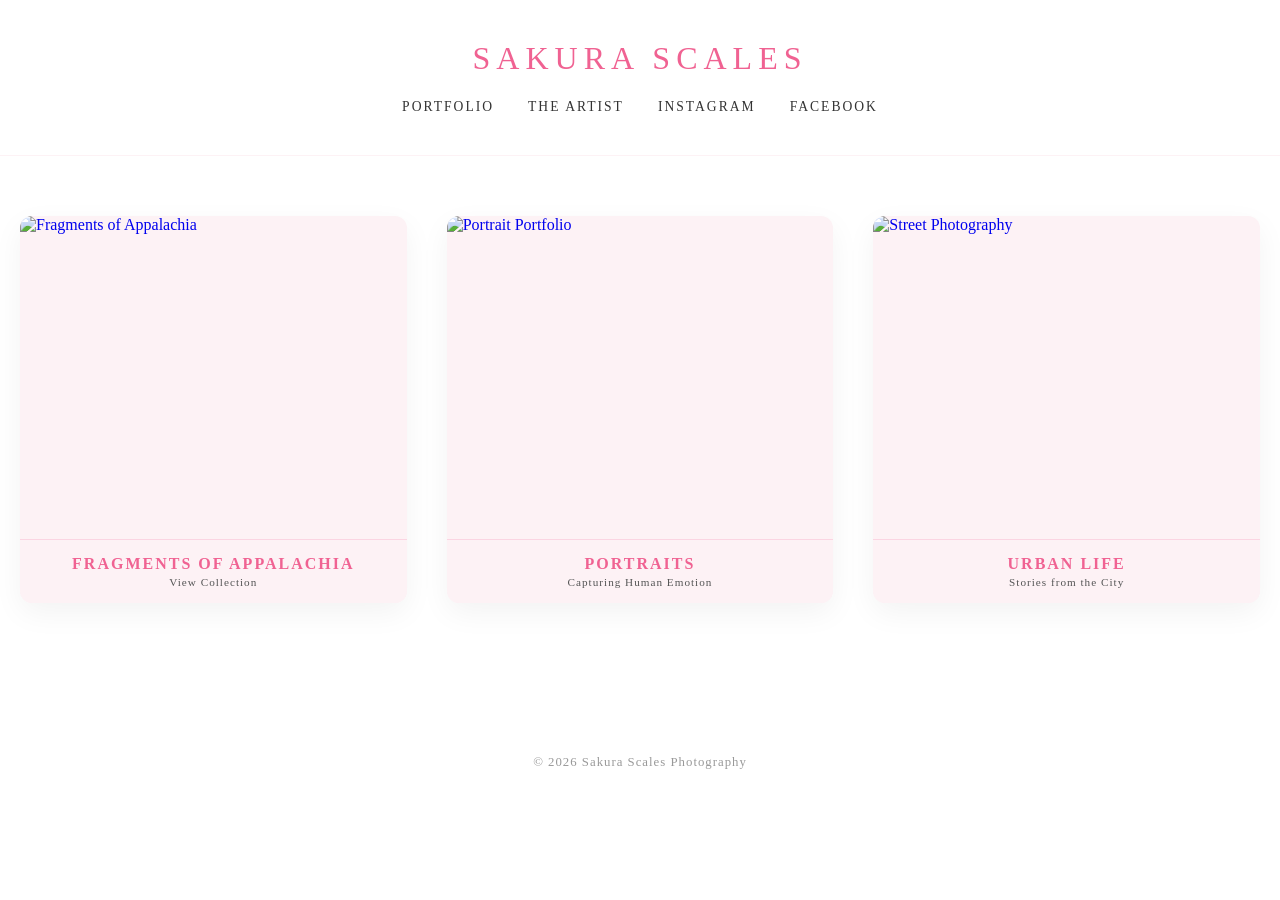
==== index.html @ 4bf84170 "Update index.html" ====
<!DOCTYPE html>
<html lang="en">
<head>
    <meta charset="UTF-8">
    <meta name="viewport" content="width=device-width, initial-scale=1.0">
    <title>Sakura Scales Photography | Portfolio</title>
    <link rel="stylesheet" href="style.css">
</head>
<body>

    <header>
        <h1>Sakura Scales</h1>
        <nav>
            <a href="index.html">Portfolio</a>
            <a href="about.html">The Artist</a>
            <a href="https://www.instagram.com/_sakura_scales_/?next=%2Faccounts%2Fsignupviafb%2F" target="_blank">Instagram</a>
<a href="https://www.facebook.com/Sakura.Scales/" target="_blank">Facebook</a>
        </nav>
    </header>

    <main>
        <section class="gallery">
    
 <a href="appalachia.html" class="photo-card">
    <img src="images/IMG_4928.jpeg" alt="Fragments of Appalachia">
    <div class="overlay">
        <h3>Fragments of Appalachia</h3>
        <p>View Collection</p>
        </div>
    </a>
    <a href="portraits.html" class="photo-card">
        <img src="images/portrait-cover.jpg" alt="Portrait Portfolio">
        <div class="overlay">
            <h3>Portraits</h3>
            <p>Capturing Human Emotion</p>
        </div>
    </a>

    <a href="street.html" class="photo-card">
        <img src="images/street-cover.jpg" alt="Street Photography">
        <div class="overlay">
            <h3>Urban Life</h3>
            <p>Stories from the City</p>
        </div>
    </a>

</section>

            </section>
    </main>

    <footer>
        <p>&copy; 2026 Sakura Scales Photography</p>
    </footer>

</body>
</html>
---- style.css ----
/* SAKURA PALETTE & VARIABLES */
:root {
    --sakura-pink: #fdf2f5;
    --petal-accent: #f06292;
    --text-color: #333333;
    --bg-white: #ffffff;
}

body {
    font-family: 'Optima', 'Didot', 'Georgia', serif;
    background-color: var(--bg-white);
    margin: 0;
    color: var(--text-color);
}

/* NAVIGATION HEADER */
header {
    position: sticky;
    top: 0;
    z-index: 1000;
    background: rgba(255, 255, 255, 0.9);
    backdrop-filter: blur(10px);
    border-bottom: 1px solid var(--sakura-pink);
    padding: 40px 20px;
    text-align: center;
}

header h1 {
    font-weight: 300;
    letter-spacing: 6px;
    text-transform: uppercase;
    margin: 0;
    color: var(--petal-accent);
}

nav { margin-top: 20px; }

nav a {
    text-decoration: none;
    color: var(--text-color);
    margin: 0 15px;
    font-size: 0.85rem;
    letter-spacing: 2px;
    text-transform: uppercase;
    transition: color 0.3s;
}

nav a:hover { color: var(--petal-accent); }

/* PORTFOLIO GRID */
.gallery {
    display: grid;
    grid-template-columns: repeat(auto-fill, minmax(350px, 1fr));
    gap: 40px;
    padding: 60px 20px;
    max-width: 1300px;
    margin: 0 auto;
}

.gallery a {
    text-decoration: none;
}

.photo-card {
    position: relative;
    overflow: hidden;
    border-radius: 12px;
    background-color: var(--sakura-pink);
    transition: transform 0.4s ease;
    box-shadow: 0 10px 30px rgba(0,0,0,0.05);
    aspect-ratio: 1 / 1; /* Makes boxes square */
}

.photo-card img {
    width: 100%;
    height: 100%;
    display: block;
    object-fit: cover; /* No distortion */
    transition: transform 0.6s ease;
}

.photo-card:hover { transform: translateY(-5px); }

.photo-card:hover img { transform: scale(1.03); }

/* PERMANENT TITLE BAR */
.overlay {
    position: absolute;
    bottom: 0;
    left: 0;
    right: 0;
    background: rgba(253, 242, 245, 0.9); /* Frosted Sakura Pink */
    backdrop-filter: blur(5px);
    padding: 15px;
    text-align: center;
    border-top: 1px solid rgba(240, 98, 146, 0.2);
    opacity: 1; /* Keep visible at all times */
}

.overlay h3 {
    margin: 0;
    color: var(--petal-accent);
    font-size: 1rem;
    letter-spacing: 2px;
    text-transform: uppercase;
}

.overlay p {
    margin: 3px 0 0;
    font-size: 0.7rem;
    color: #555;
    letter-spacing: 1px;
}

/* FOOTER */
footer {
    text-align: center;
    padding: 80px 20px;
    color: #999;
    font-size: 0.8rem;
    letter-spacing: 1px;
}
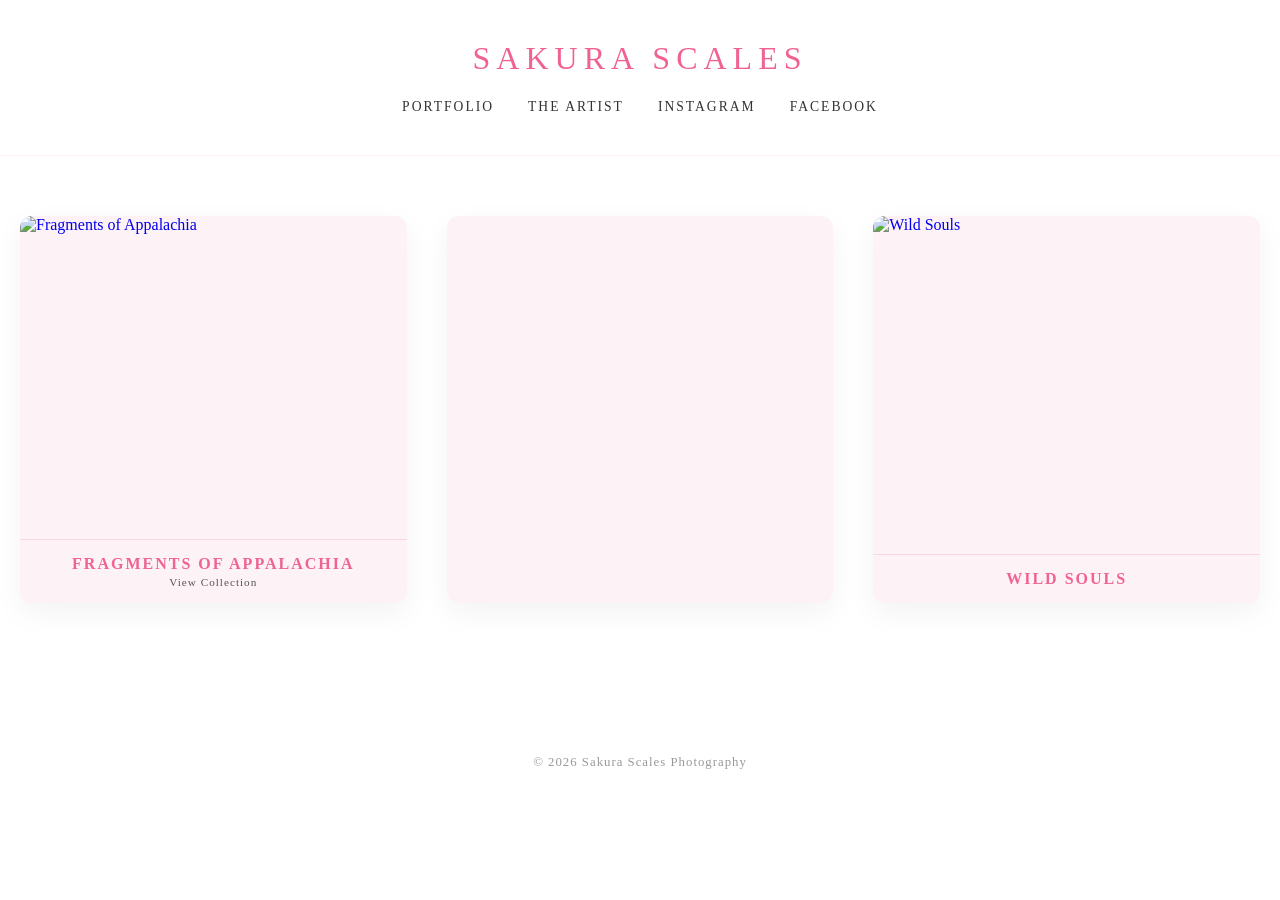
==== commit 11f6a9be: "Update index.html" ====
--- a/index.html
+++ b/index.html
@@ -29,10 +29,11 @@
         </div>
     </a>
     <a href="portraits.html" class="photo-card">
-        <img src="images/portrait-cover.jpg" alt="Portrait Portfolio">
+       <div class="photo-card">
+    <a href="WildSouls.html">
+        <img src="images/IMG_1266.jpg" alt="Wild Souls">
         <div class="overlay">
-            <h3>Portraits</h3>
-            <p>Capturing Human Emotion</p>
+            <h3>Wild Souls</h3>
         </div>
     </a>
 
--- a/style.css
+++ b/style.css
@@ -120,3 +120,13 @@
     font-size: 0.8rem;
     letter-spacing: 1px;
 }
+/* Update this section at the bottom of your style.css */
+.full-view .photo-card {
+    background-color: transparent; /* Removes the white/pink "box" */
+    box-shadow: none; /* Removes the shadow from the container */
+}
+.full-view .photo-card img {
+    object-fit: contain; 
+    border-radius: 12px; /* This rounds the actual photo edges */
+    filter: drop-shadow(0 5px 15px rgba(0,0,0,0.08)); /* Adds a soft shadow to the photo itself */
+}
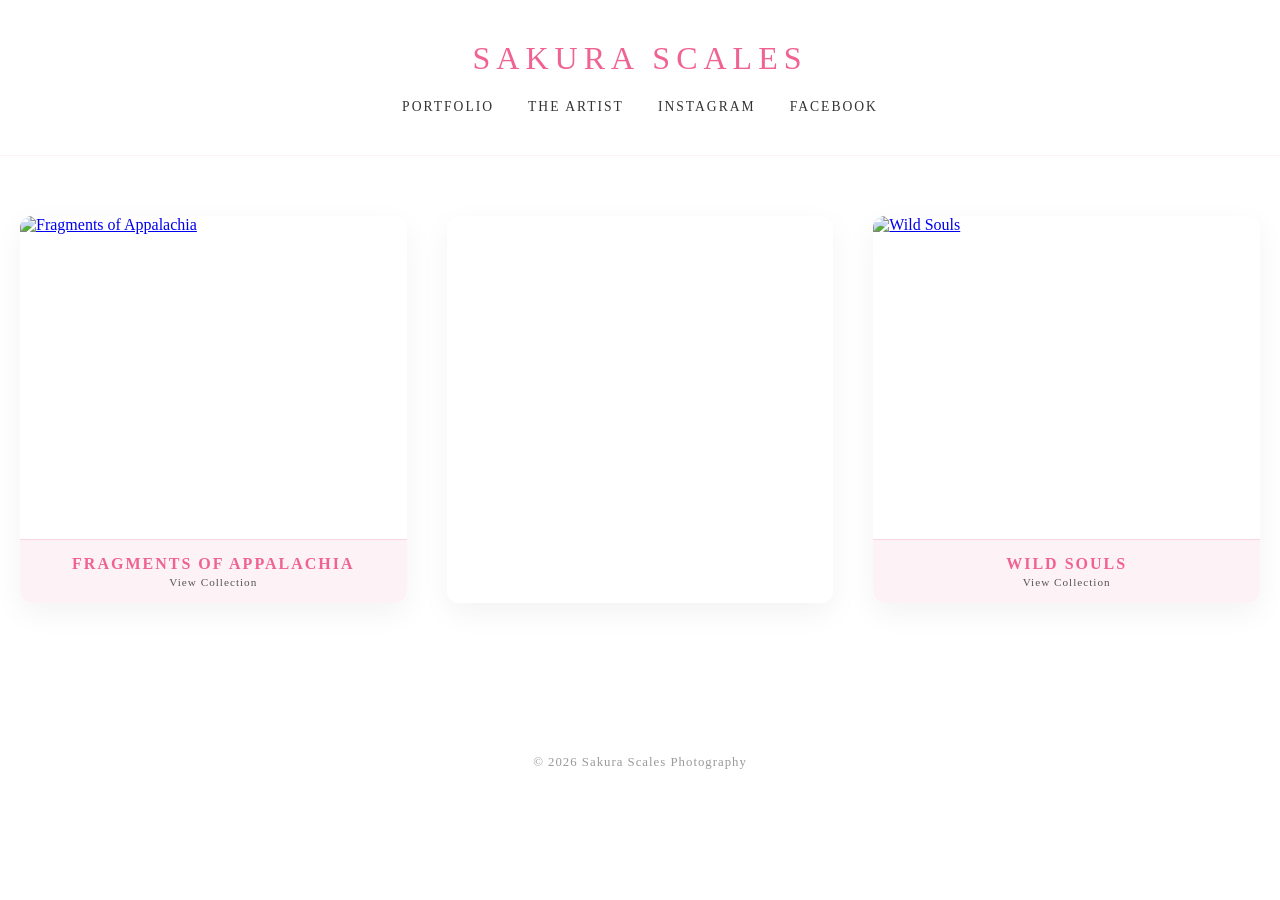
==== commit 8de00708: "Update index.html" ====
--- a/index.html
+++ b/index.html
@@ -31,19 +31,13 @@
     <a href="portraits.html" class="photo-card">
        <div class="photo-card">
     <a href="WildSouls.html">
-        <img src="images/IMG_1266.jpg" alt="Wild Souls">
+        <img src="images/IMG_1266.jpeg" alt="Wild Souls">
         <div class="overlay">
             <h3>Wild Souls</h3>
+            <p>View Collection</p>
         </div>
     </a>
 
-    <a href="street.html" class="photo-card">
-        <img src="images/street-cover.jpg" alt="Street Photography">
-        <div class="overlay">
-            <h3>Urban Life</h3>
-            <p>Stories from the City</p>
-        </div>
-    </a>
 
 </section>
 
--- a/style.css
+++ b/style.css
@@ -50,11 +50,19 @@
 /* PORTFOLIO GRID */
 .gallery {
     display: grid;
-    grid-template-columns: repeat(auto-fill, minmax(350px, 1fr));
+    grid-template-columns: repeat(auto-fill, minmax(350px, 1fr)); 
     gap: 40px;
     padding: 60px 20px;
-    max-width: 1300px;
     margin: 0 auto;
+}
+.photo-card {
+    position: relative;
+    overflow: hidden;
+    border-radius: 12px;
+    aspect-ratio: 1 / 1; /* Keeps them as perfect squares */
+    background-color: transparent; 
+}
+}
 }
 
 .gallery a {
@@ -65,7 +73,7 @@
     position: relative;
     overflow: hidden;
     border-radius: 12px;
-    background-color: var(--sakura-pink);
+    background-color: transparent;
     transition: transform 0.4s ease;
     box-shadow: 0 10px 30px rgba(0,0,0,0.05);
     aspect-ratio: 1 / 1; /* Makes boxes square */
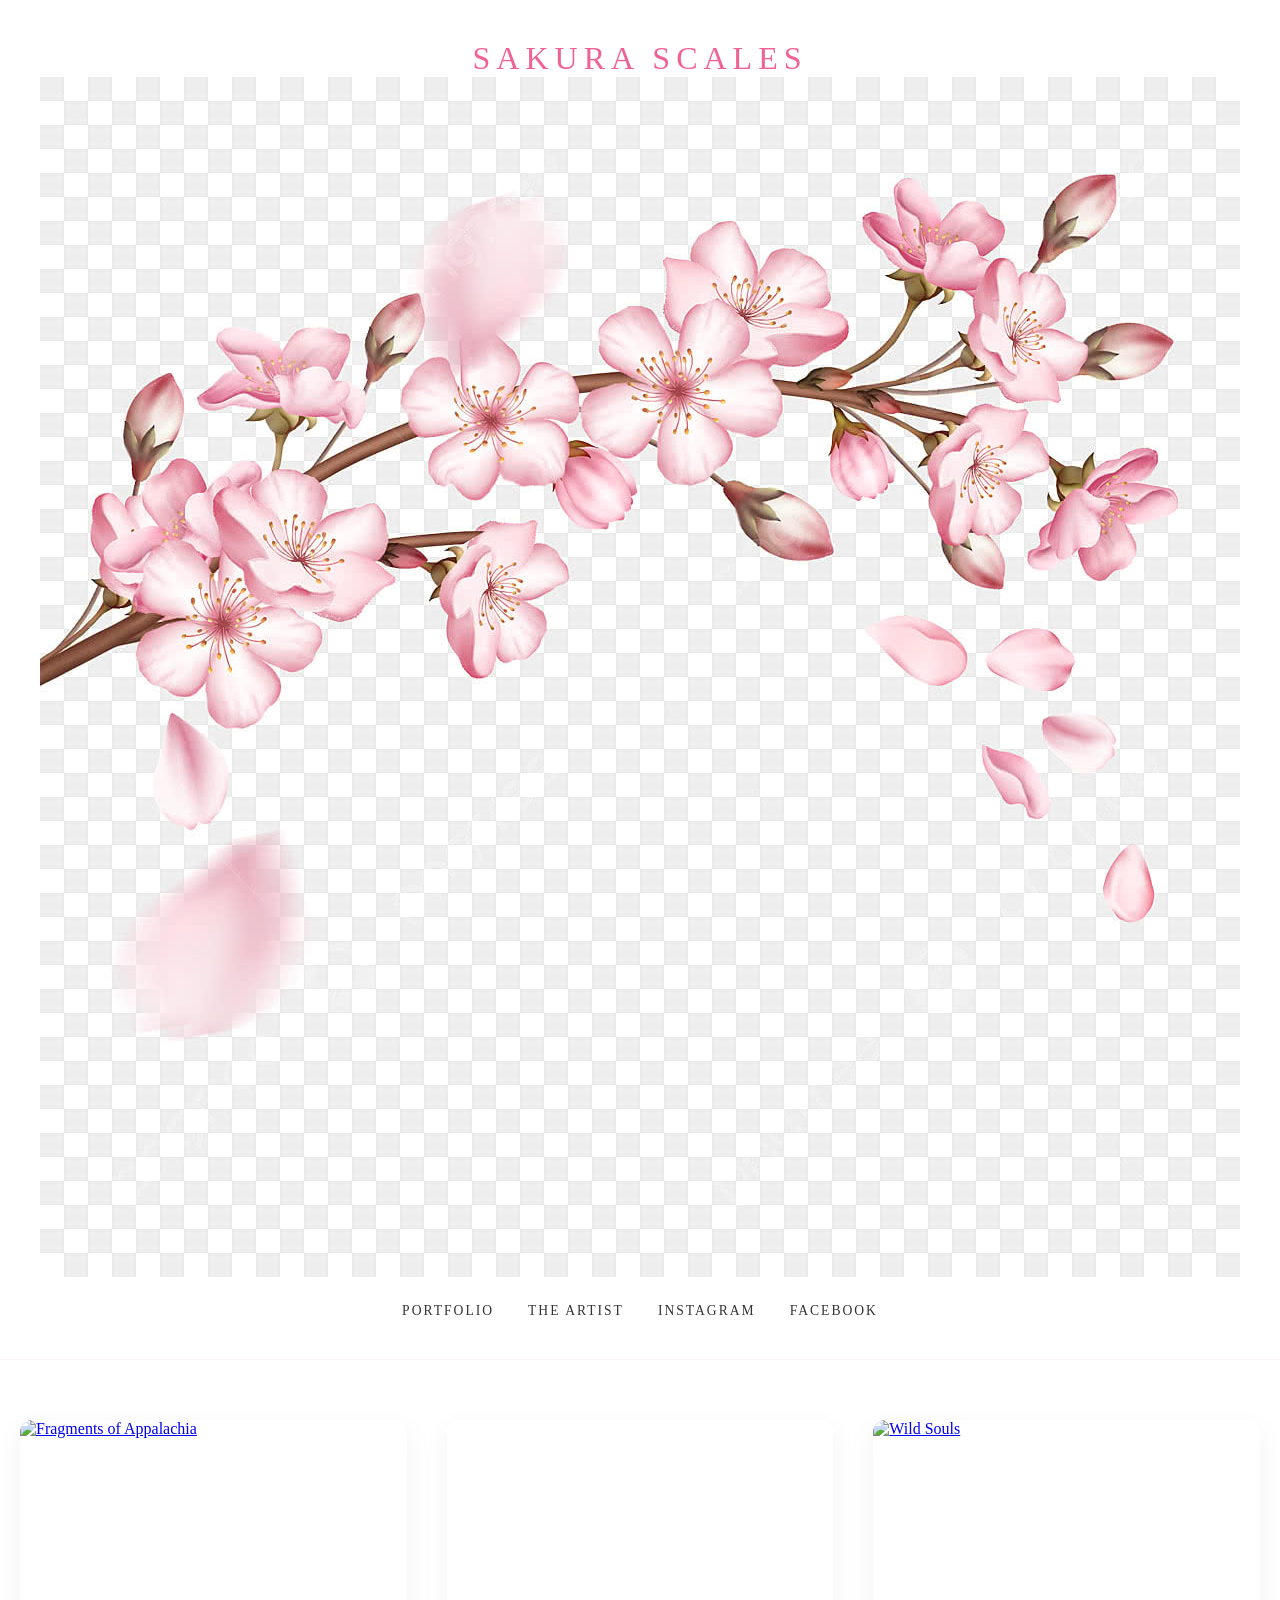
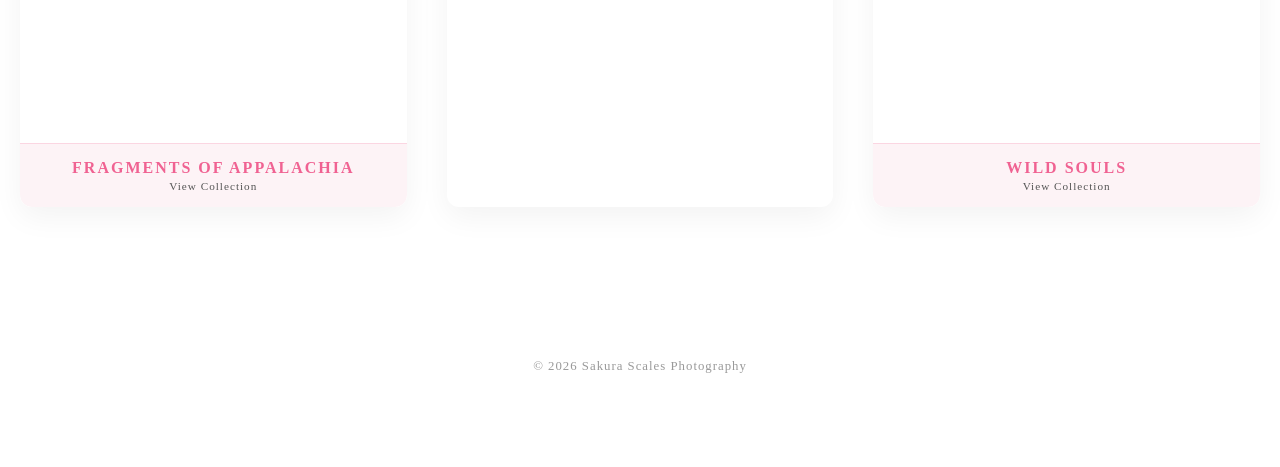
==== commit 97ad123b: "Update index.html" ====
--- a/index.html
+++ b/index.html
@@ -9,7 +9,10 @@
 <body>
 
     <header>
+        <div class="logo-container">
         <h1>Sakura Scales</h1>
+        <img src="images/IMG_1276.jpeg" alt="" class="header-branch">
+    </div>
         <nav>
             <a href="index.html">Portfolio</a>
             <a href="about.html">The Artist</a>
@@ -38,7 +41,6 @@
         </div>
     </a>
 
-
 </section>
 
             </section>
--- a/style.css
+++ b/style.css
@@ -56,11 +56,7 @@
     margin: 0 auto;
 }
 .photo-card {
-    position: relative;
-    overflow: hidden;
-    border-radius: 12px;
-    aspect-ratio: 1 / 1; /* Keeps them as perfect squares */
-    background-color: transparent; 
+  
 }
 }
 }
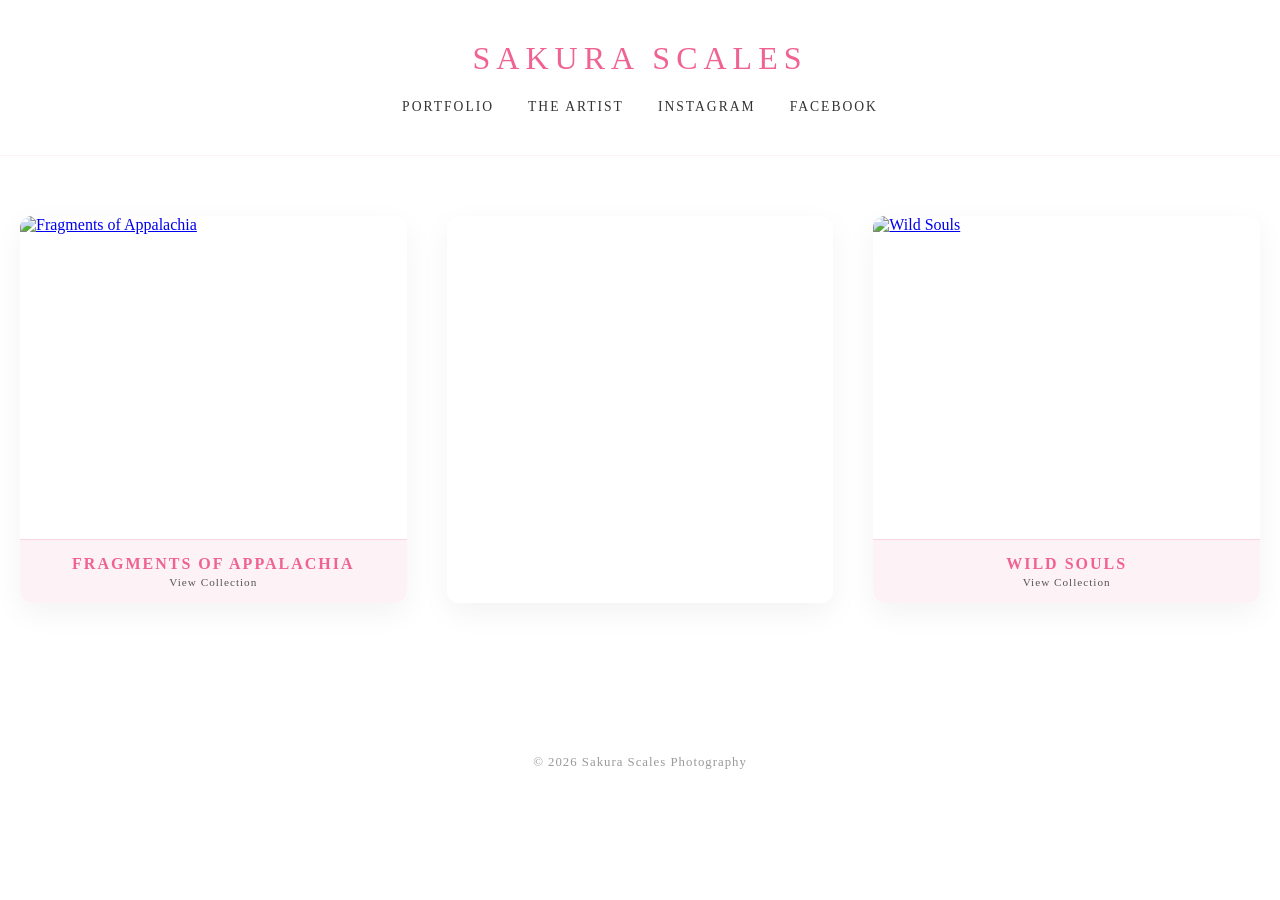
==== commit 8682cad9: "Update index.html" ====
--- a/index.html
+++ b/index.html
@@ -9,9 +9,7 @@
 <body>
 
     <header>
-        <div class="logo-container">
         <h1>Sakura Scales</h1>
-        <img src="images/IMG_1276.jpeg" alt="" class="header-branch">
     </div>
         <nav>
             <a href="index.html">Portfolio</a>
--- a/style.css
+++ b/style.css
@@ -133,4 +133,3 @@
     object-fit: contain; 
     border-radius: 12px; /* This rounds the actual photo edges */
     filter: drop-shadow(0 5px 15px rgba(0,0,0,0.08)); /* Adds a soft shadow to the photo itself */
-}
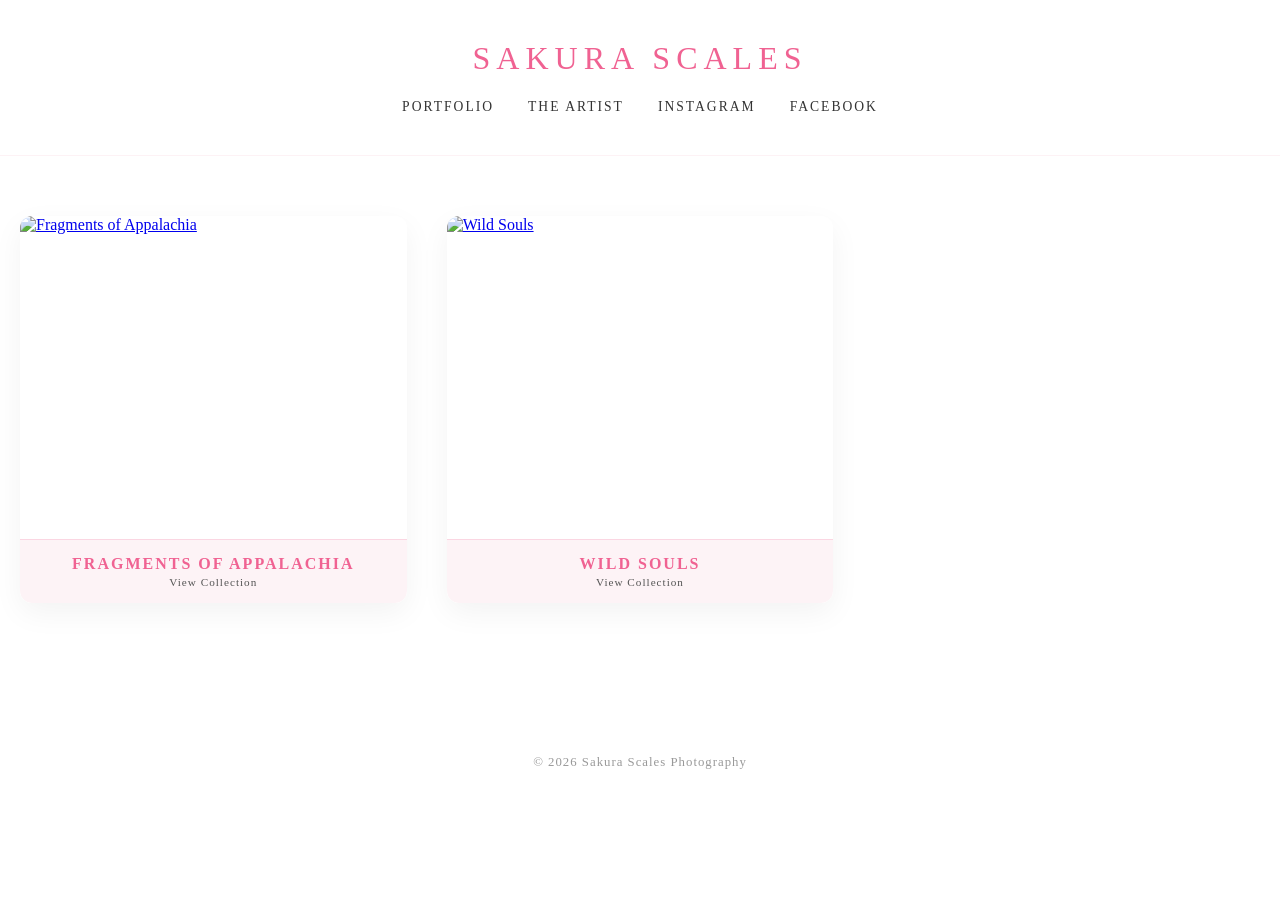
==== commit ce49fd88: "Update index.html" ====
--- a/index.html
+++ b/index.html
@@ -29,16 +29,13 @@
         <p>View Collection</p>
         </div>
     </a>
-    <a href="portraits.html" class="photo-card">
-       <div class="photo-card">
-    <a href="WildSouls.html">
+    <a href="WildSouls.html" class="photo-card">
         <img src="images/IMG_1266.jpeg" alt="Wild Souls">
         <div class="overlay">
             <h3>Wild Souls</h3>
             <p>View Collection</p>
         </div>
     </a>
-
 </section>
 
             </section>
--- a/style.css
+++ b/style.css
@@ -133,3 +133,53 @@
     object-fit: contain; 
     border-radius: 12px; /* This rounds the actual photo edges */
     filter: drop-shadow(0 5px 15px rgba(0,0,0,0.08)); /* Adds a soft shadow to the photo itself */
+/* --- THE MOBILE FIX (Replaces your old media query) --- */
+@media (max-width: 600px) {
+    header {
+        flex-direction: column; /* Stacks "SAKURA SCALES" above the links */
+        padding: 20px 10px;
+        text-align: center;
+        height: auto;           /* Ensures the bar grows to fit the stacked text */
+    }
+
+    header h1 {
+        font-size: 1.4rem;      /* Keeps the name on one single line */
+        white-space: nowrap;    /* Prevents the name from breaking/wrapping */
+        margin-bottom: 15px;    /* Adds space so the links aren't touching the name */
+        letter-spacing: 4px;
+        width: 100%;
+    }
+
+    nav {
+        display: flex;
+        justify-content: center;
+        gap: 15px;              /* Perfect spacing for 4 links */
+        flex-wrap: wrap;        /* Allows links to drop to a second row if the screen is tiny */
+        width: 100%;
+    }
+
+    nav a {
+        margin: 0;              /* Resets desktop spacing for perfect centering */
+        font-size: 0.75rem;     /* Makes links legible but dainty */
+    }
+}
+@media (max-width: 600px) {
+    /* ... keep your header fixes from before ... */
+
+    .gallery {
+        /* This is the magic fix for "hugging the right" */
+        display: flex;
+        flex-direction: column;
+        align-items: center; 
+        
+        padding: 20px 0; /* Clears out extra side padding */
+        margin: 0 auto;  /* Centers the whole container */
+        gap: 30px;       /* Nice vertical space between photos */
+    }
+
+    .photo-card {
+        width: 90%;      /* Gives a little breathing room on the edges */
+        max-width: 350px; /* Prevents them from getting too big on tablets */
+        margin: 0 auto;  /* Ensures each individual card stays centered */
+    }
+}
